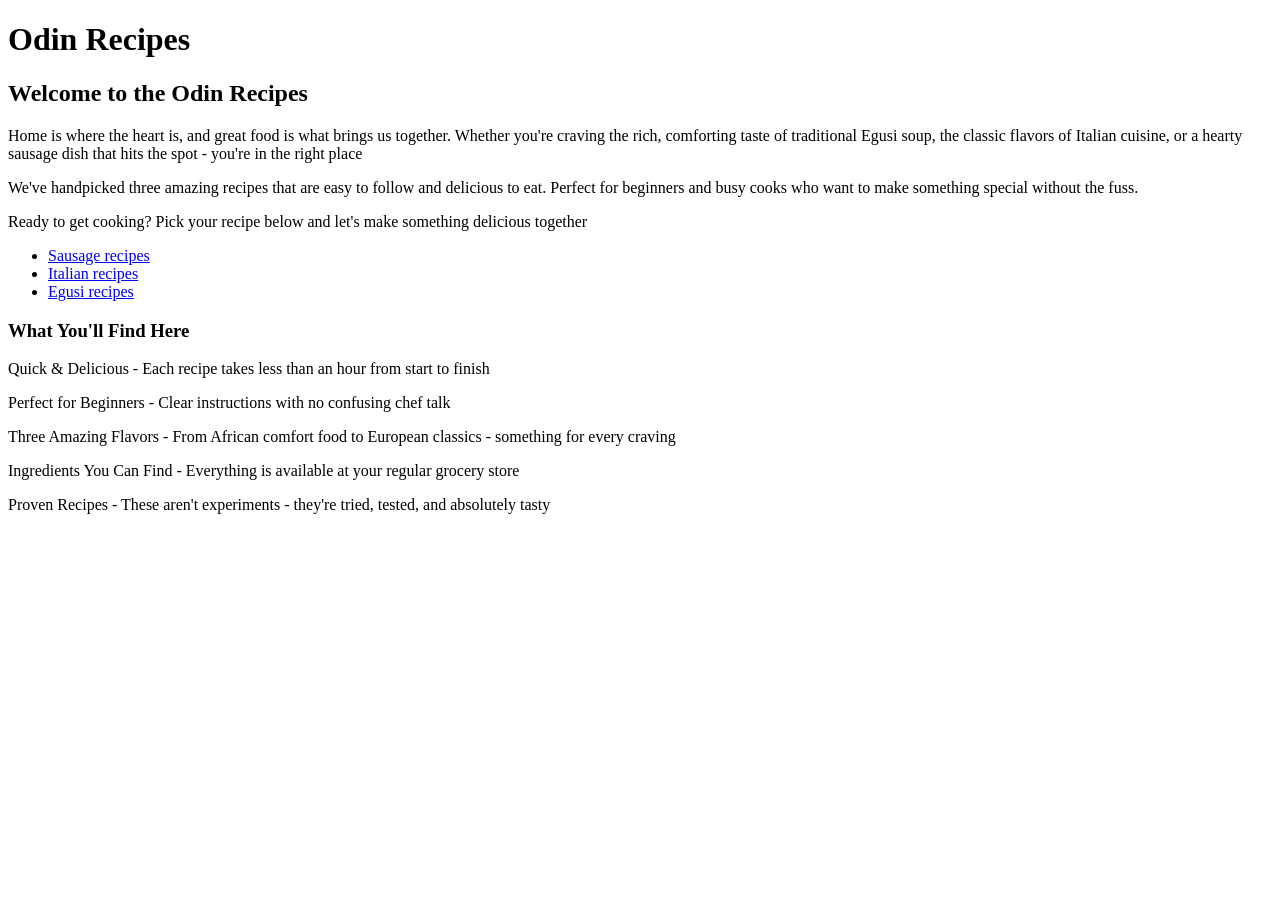
==== index.html @ bfd6abd8 "Added recipe website with Egusi, Italian, and Sausage recipes" ====
<!DOCTYPE html>
<html lang="en">
<head>
    <meta charset="UTF-8">
    <meta name="viewport" content="width=device-width, initial-scale=1.0">
    <title>Home</title>
</head>
<body>
    <h1>Odin Recipes</h1>
    <h2>Welcome to the Odin Recipes</h2>
    <p>Home is where the heart is, and great food is what brings us together. Whether you're craving the rich, comforting taste of traditional Egusi soup, the classic flavors of Italian cuisine, or a hearty sausage dish that hits the spot - you're in the right place</p>
    <p>We've handpicked three amazing recipes that are easy to follow and delicious to eat. Perfect for beginners and busy cooks who want to make something special without the fuss.</p>
    <p>Ready to get cooking? Pick your recipe below and let's make something delicious together</p>
    <ul>
        <li><a href="recipes/Sausage.html">Sausage recipes</a></li>
        <li><a href="recipes/Italian.html">Italian recipes</a></li>
        <li><a href="recipes/Egusi.html">Egusi recipes</a></li>
    </ul>
    <H3>What You'll Find Here</H3>
    <p>Quick & Delicious - Each recipe takes less than an hour from start to finish</p>
    <p>Perfect for Beginners - Clear instructions with no confusing chef talk</p>
    <p>Three Amazing Flavors - From African comfort food to European classics - something for every craving</p>
    <p>Ingredients You Can Find - Everything is available at your regular grocery store</p>
    <p>Proven Recipes - These aren't experiments - they're tried, tested, and absolutely tasty</p>
</body>
</html>
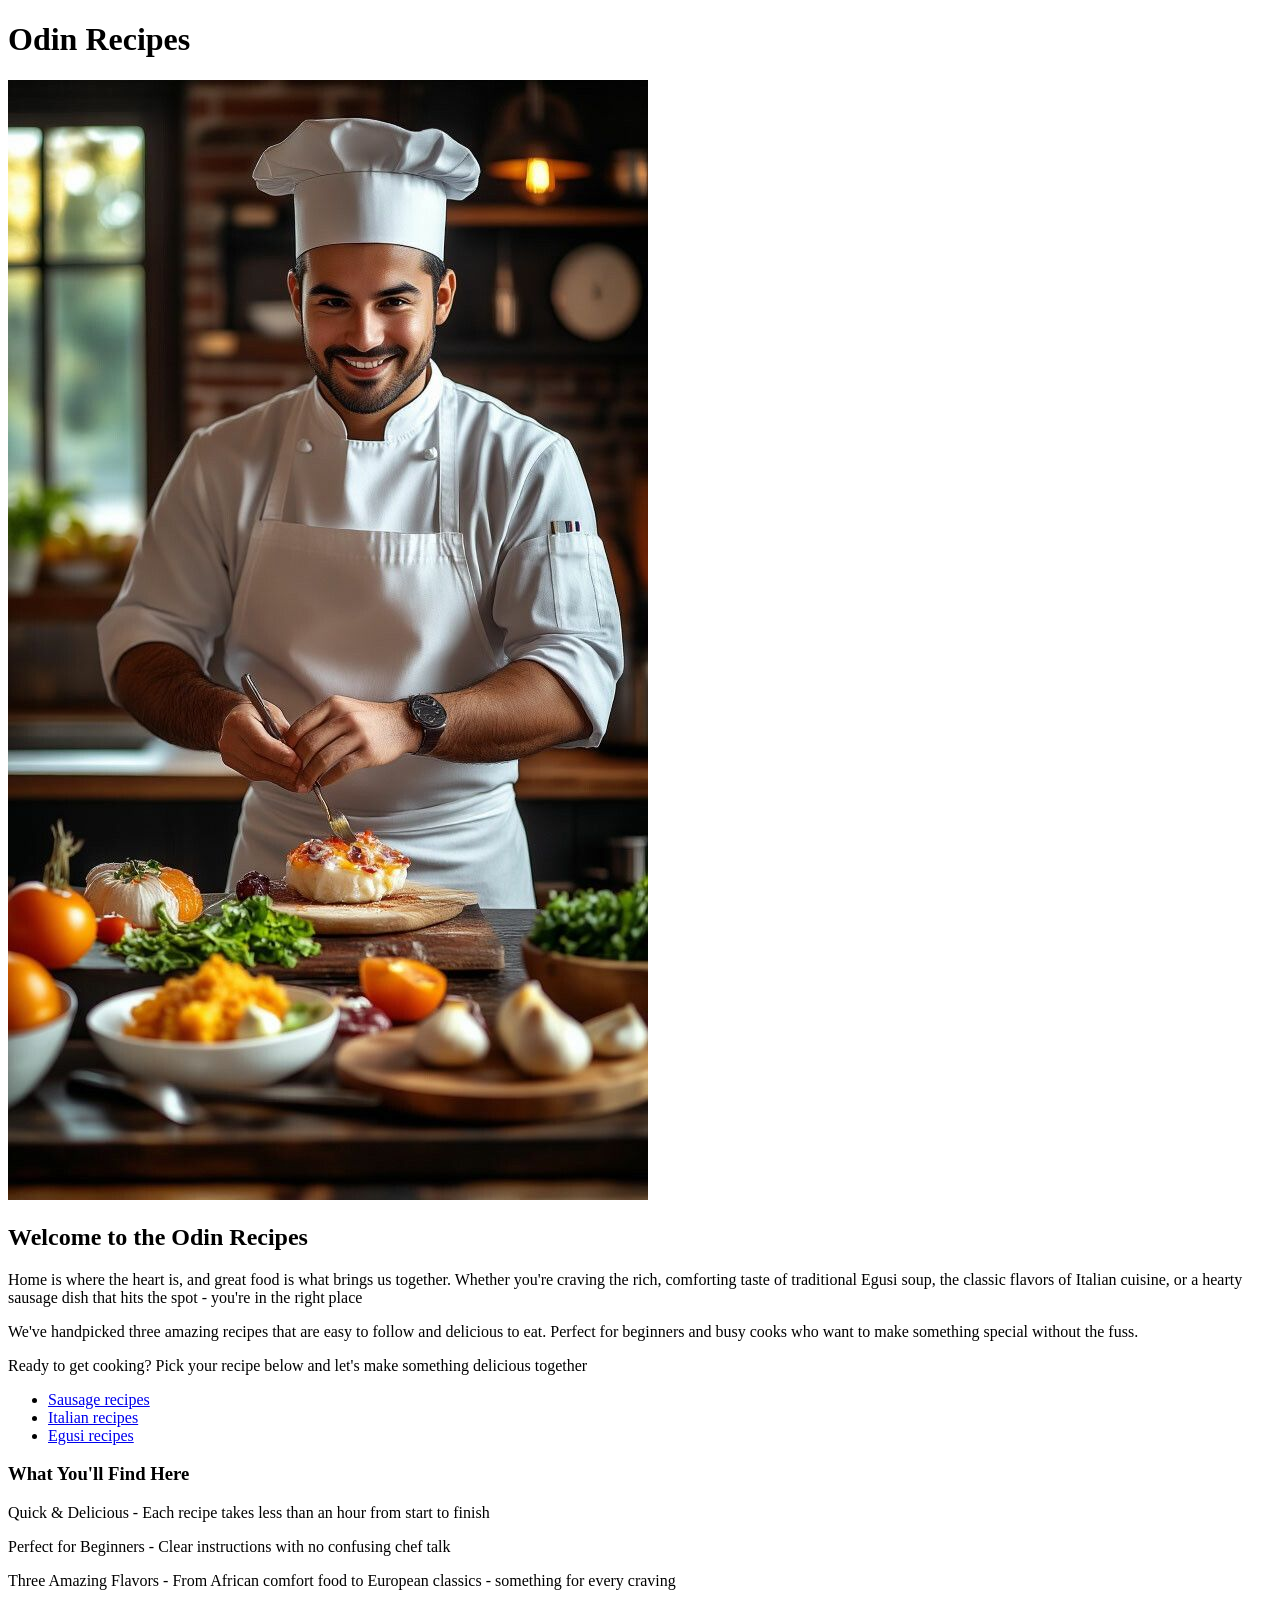
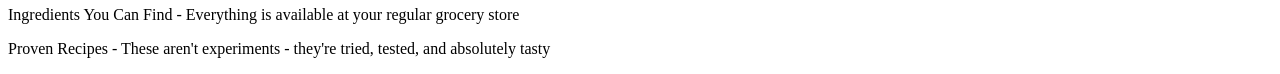
==== commit de74603d: "Add chef photo to recipe home page Added a chef photo to the home page for a more professional look." ====
--- a/index.html
+++ b/index.html
@@ -1,15 +1,21 @@
 <!DOCTYPE html>
 <html lang="en">
+
 <head>
     <meta charset="UTF-8">
     <meta name="viewport" content="width=device-width, initial-scale=1.0">
     <title>Home</title>
 </head>
+
 <body>
     <h1>Odin Recipes</h1>
+    <img src="images/chef.jpg" alt="a photo of a chef">
     <h2>Welcome to the Odin Recipes</h2>
-    <p>Home is where the heart is, and great food is what brings us together. Whether you're craving the rich, comforting taste of traditional Egusi soup, the classic flavors of Italian cuisine, or a hearty sausage dish that hits the spot - you're in the right place</p>
-    <p>We've handpicked three amazing recipes that are easy to follow and delicious to eat. Perfect for beginners and busy cooks who want to make something special without the fuss.</p>
+    <p>Home is where the heart is, and great food is what brings us together. Whether you're craving the rich,
+        comforting taste of traditional Egusi soup, the classic flavors of Italian cuisine, or a hearty sausage dish
+        that hits the spot - you're in the right place</p>
+    <p>We've handpicked three amazing recipes that are easy to follow and delicious to eat. Perfect for beginners and
+        busy cooks who want to make something special without the fuss.</p>
     <p>Ready to get cooking? Pick your recipe below and let's make something delicious together</p>
     <ul>
         <li><a href="recipes/Sausage.html">Sausage recipes</a></li>
@@ -23,4 +29,5 @@
     <p>Ingredients You Can Find - Everything is available at your regular grocery store</p>
     <p>Proven Recipes - These aren't experiments - they're tried, tested, and absolutely tasty</p>
 </body>
+
 </html>
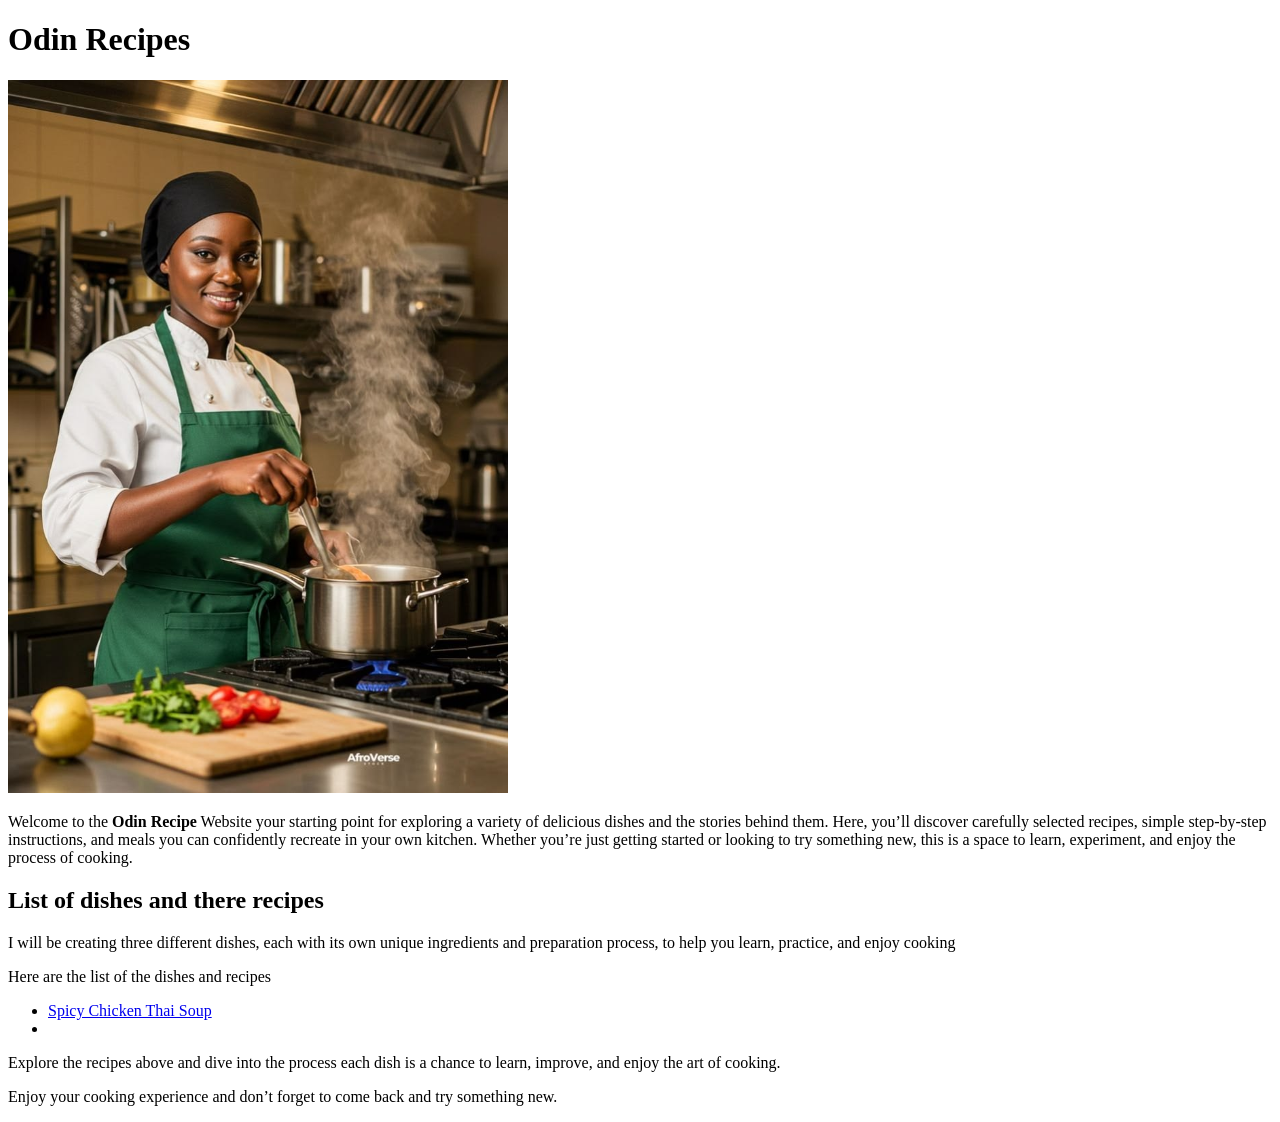
==== commit 4d4567cd: "Add chef image to homepage Included a chef visual on homepage for better design appeal" ====
--- a/index.html
+++ b/index.html
@@ -1,33 +1,33 @@
-<!DOCTYPE html>
+<!doctype html>
 <html lang="en">
 
 <head>
     <meta charset="UTF-8">
     <meta name="viewport" content="width=device-width, initial-scale=1.0">
-    <title>Home</title>
+    <title>Document</title>
 </head>
 
 <body>
     <h1>Odin Recipes</h1>
-    <img src="images/chef.jpg" alt="a photo of a chef">
-    <h2>Welcome to the Odin Recipes</h2>
-    <p>Home is where the heart is, and great food is what brings us together. Whether you're craving the rich,
-        comforting taste of traditional Egusi soup, the classic flavors of Italian cuisine, or a hearty sausage dish
-        that hits the spot - you're in the right place</p>
-    <p>We've handpicked three amazing recipes that are easy to follow and delicious to eat. Perfect for beginners and
-        busy cooks who want to make something special without the fuss.</p>
-    <p>Ready to get cooking? Pick your recipe below and let's make something delicious together</p>
+    <img src="./images/chef.jpg" alt="an african chef" width="500px" height="auto">
+    <p>Welcome to the <strong>Odin Recipe</strong> Website your starting point for exploring a variety of delicious
+        dishes and the
+        stories behind them. Here, you’ll discover carefully selected recipes, simple step-by-step instructions, and
+        meals you can confidently recreate in your own kitchen. Whether you’re just getting started or looking to try
+        something new, this is a space to learn, experiment, and enjoy the process of cooking.</p>
+    <h2>List of dishes and there recipes</h2>
+    <p>I will be creating three different dishes, each with its own unique ingredients and preparation process, to help
+        you learn, practice, and enjoy cooking</p>
+    <p>Here are the list of the dishes and recipes</p>
     <ul>
-        <li><a href="recipes/Sausage.html">Sausage recipes</a></li>
-        <li><a href="recipes/Italian.html">Italian recipes</a></li>
-        <li><a href="recipes/Egusi.html">Egusi recipes</a></li>
+        <li><a href="./Recipes/thai-soup.html" rel="link to the Spicy Chicken Thai Soup" target="_blank">Spicy Chicken
+                Thai Soup</a>
+        </li>
+        <li></li>
     </ul>
-    <H3>What You'll Find Here</H3>
-    <p>Quick & Delicious - Each recipe takes less than an hour from start to finish</p>
-    <p>Perfect for Beginners - Clear instructions with no confusing chef talk</p>
-    <p>Three Amazing Flavors - From African comfort food to European classics - something for every craving</p>
-    <p>Ingredients You Can Find - Everything is available at your regular grocery store</p>
-    <p>Proven Recipes - These aren't experiments - they're tried, tested, and absolutely tasty</p>
+    <p>Explore the recipes above and dive into the process each dish is a chance to learn, improve, and enjoy the art of
+        cooking.</p>
+    <p>Enjoy your cooking experience and don’t forget to come back and try something new.</p>
 </body>
 
 </html>
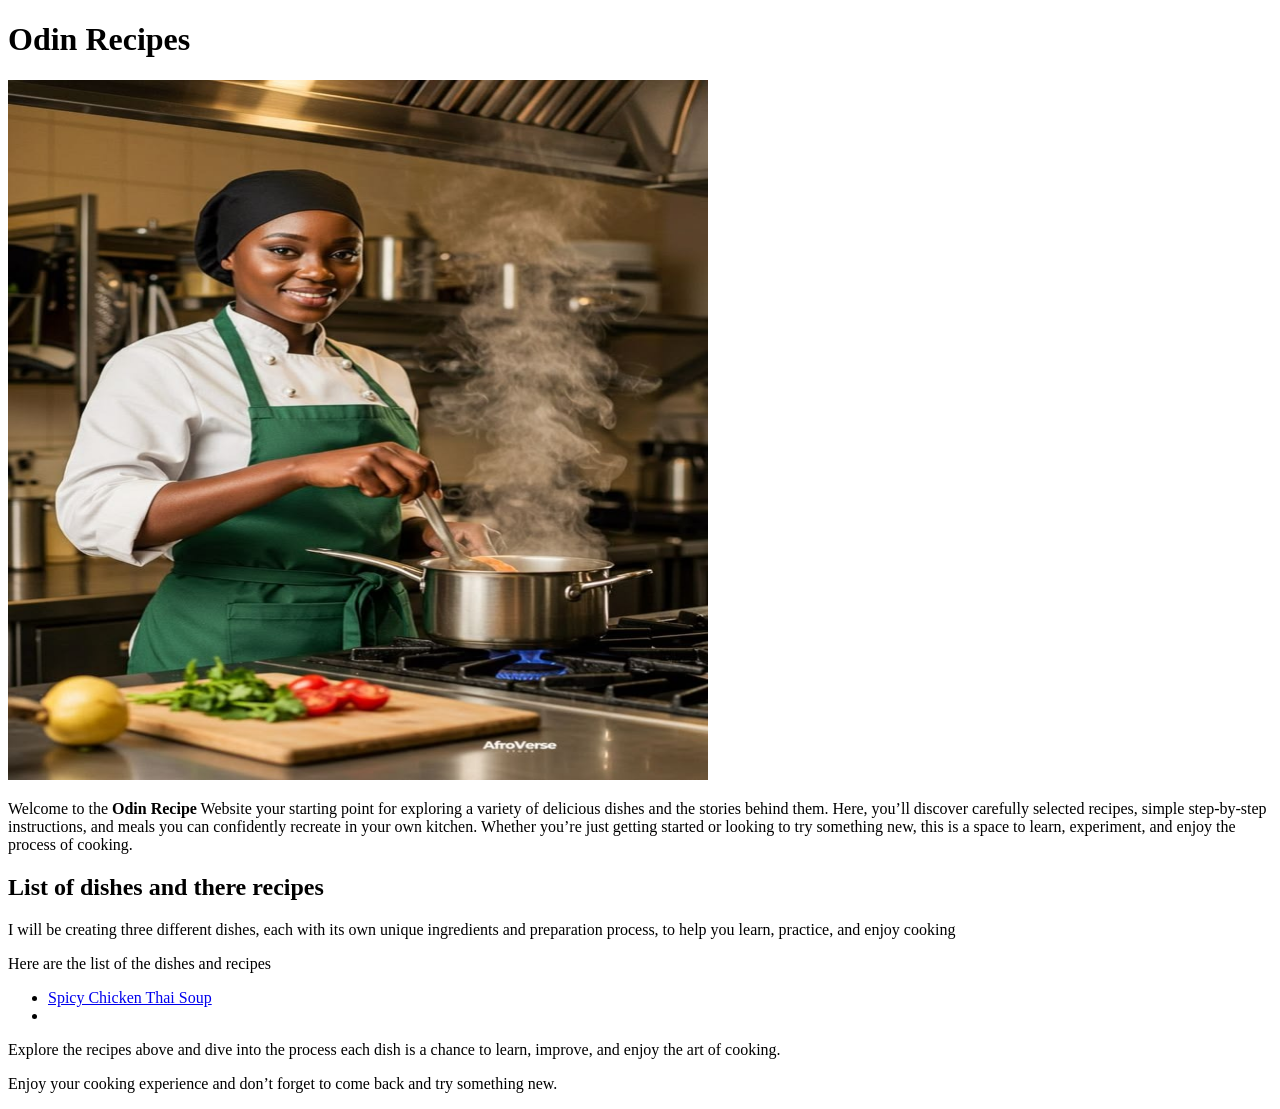
==== commit 17232e59: "Remove px from HTML width attributes Removed px since you cant use px in HTML attributes" ====
--- a/index.html
+++ b/index.html
@@ -9,7 +9,7 @@
 
 <body>
     <h1>Odin Recipes</h1>
-    <img src="./images/chef.jpg" alt="an african chef" width="500px" height="auto">
+    <img src="./images/chef.jpg" alt="an african chef" width="700" height="700">
     <p>Welcome to the <strong>Odin Recipe</strong> Website your starting point for exploring a variety of delicious
         dishes and the
         stories behind them. Here, you’ll discover carefully selected recipes, simple step-by-step instructions, and
@@ -20,7 +20,8 @@
         you learn, practice, and enjoy cooking</p>
     <p>Here are the list of the dishes and recipes</p>
     <ul>
-        <li><a href="./Recipes/thai-soup.html" rel="link to the Spicy Chicken Thai Soup" target="_blank">Spicy Chicken
+        <li><a href="./Recipes/thai-soup.html" rel="link to the Spicy Chicken Thai Soup" target="_blank">Spicy
+                Chicken
                 Thai Soup</a>
         </li>
         <li></li>
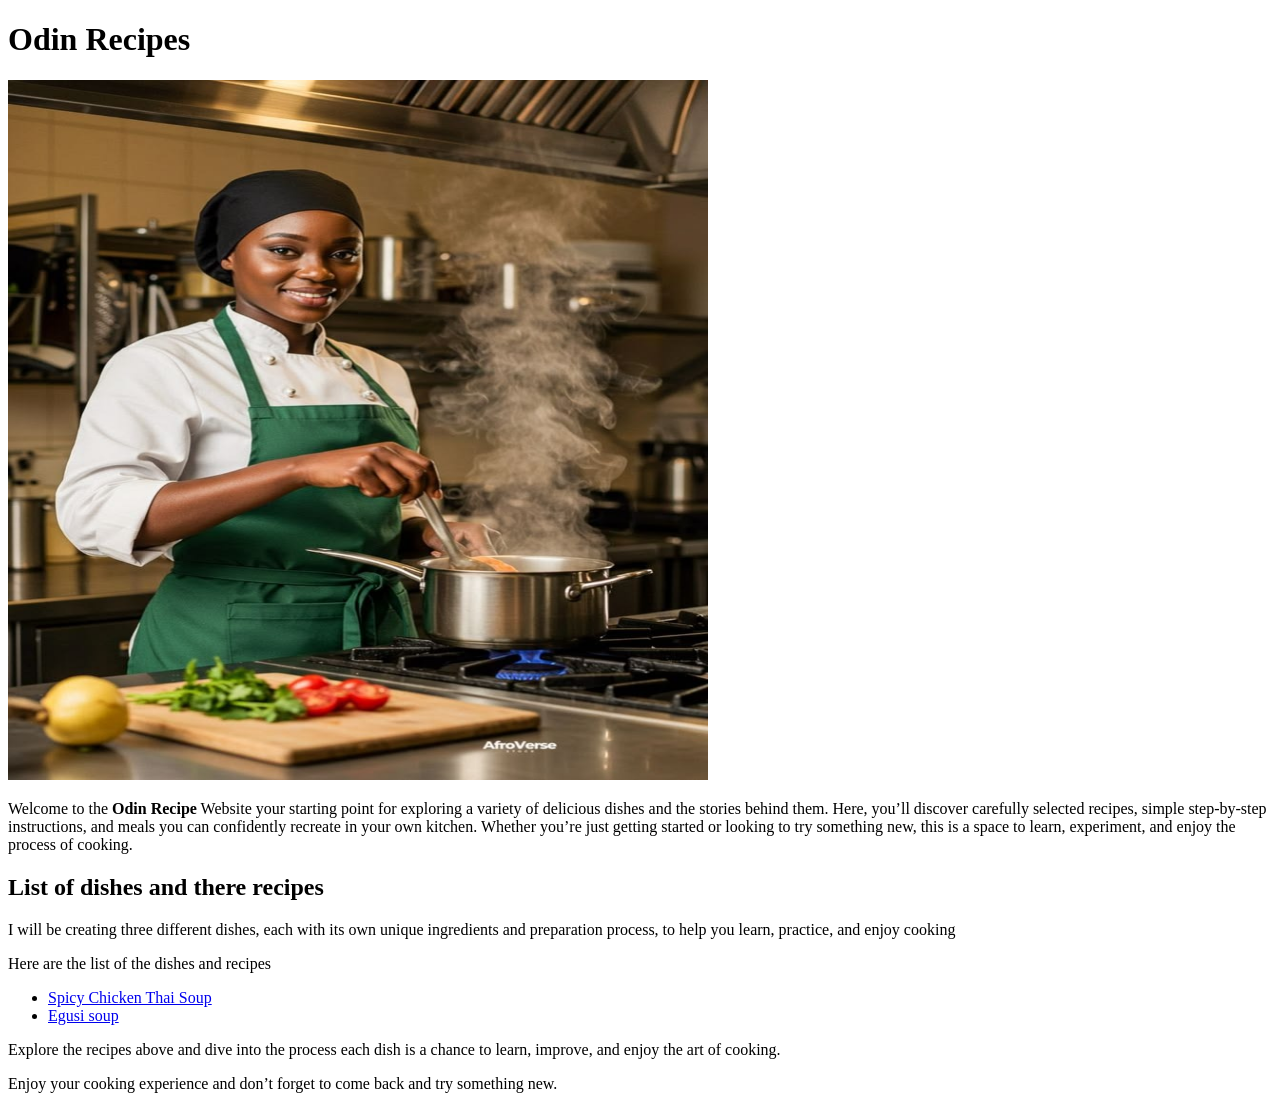
==== commit b22da936: "Add image to enhance page layout Inserted image to improve visual appearance and design" ====
--- a/index.html
+++ b/index.html
@@ -24,7 +24,7 @@
                 Chicken
                 Thai Soup</a>
         </li>
-        <li></li>
+        <li><a href="./Recipes/Egusi-Soup.html" rel="link to the egusi soul" target="_blank">Egusi soup</a></li>
     </ul>
     <p>Explore the recipes above and dive into the process each dish is a chance to learn, improve, and enjoy the art of
         cooking.</p>
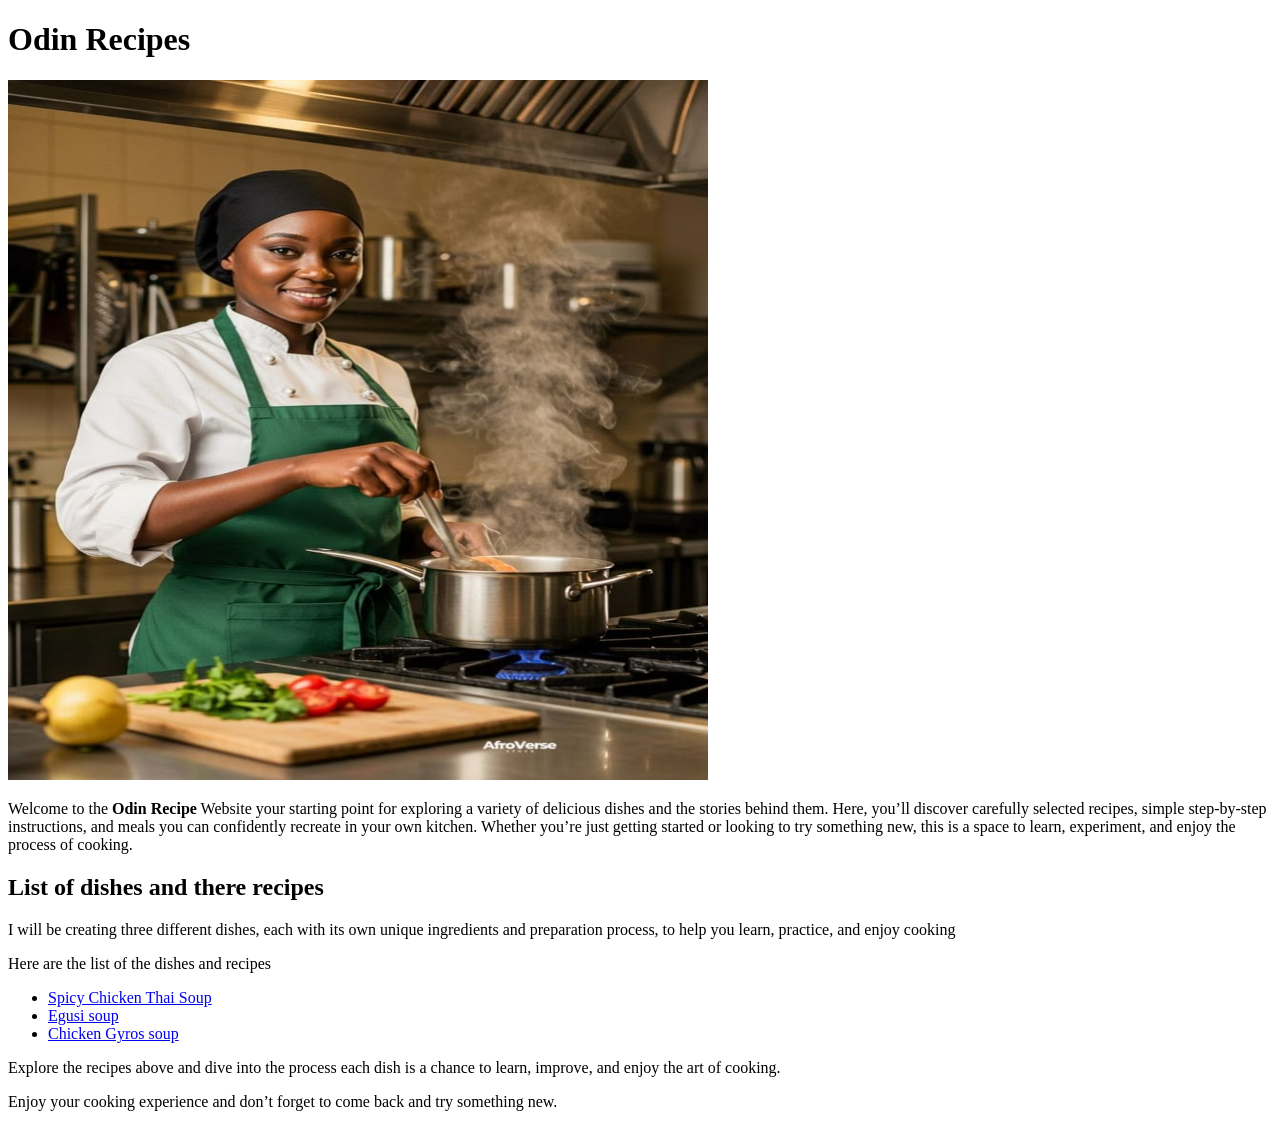
==== commit 2a280394: "Link main page to another homepage Added navigation link from main page to secondary homepage" ====
--- a/index.html
+++ b/index.html
@@ -25,6 +25,8 @@
                 Thai Soup</a>
         </li>
         <li><a href="./Recipes/Egusi-Soup.html" rel="link to the egusi soul" target="_blank">Egusi soup</a></li>
+        <li><a href="./Recipes/Chicken-Gyros.html" rel="link to the chicken-Gyros" target="_blank">Chicken Gyros
+                soup</a></li>
     </ul>
     <p>Explore the recipes above and dive into the process each dish is a chance to learn, improve, and enjoy the art of
         cooking.</p>
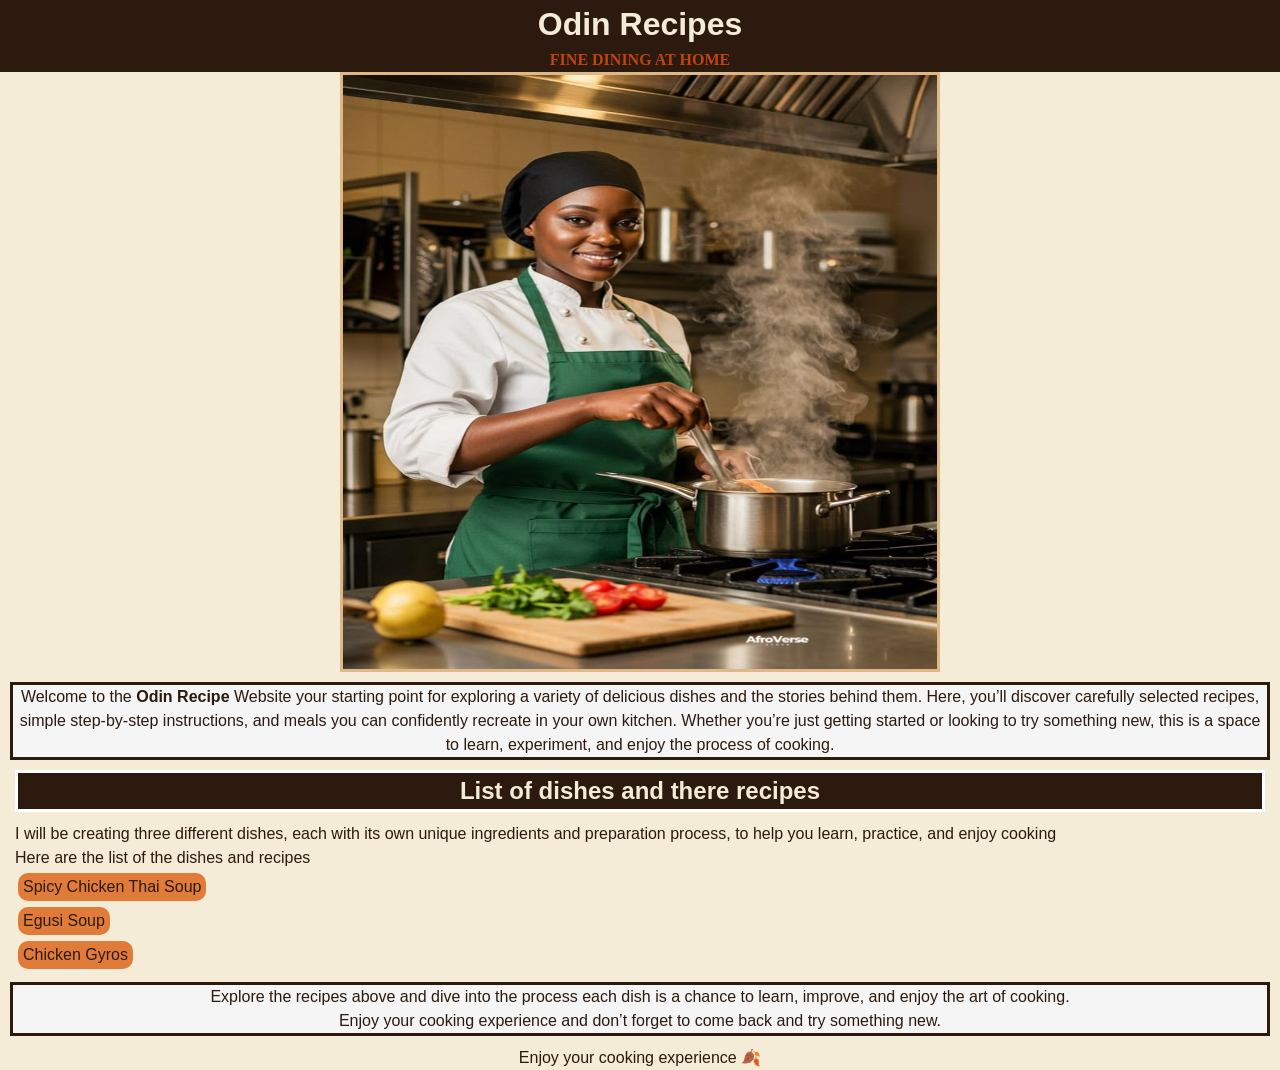
==== commit 98252f14: "Practice styling homepage with CSS Practiced applying CSS styles to improve homepage layout" ====
--- a/index.html
+++ b/index.html
@@ -2,35 +2,60 @@
 <html lang="en">
 
 <head>
-    <meta charset="UTF-8">
-    <meta name="viewport" content="width=device-width, initial-scale=1.0">
-    <title>Document</title>
+  <meta charset="UTF-8" />
+  <meta name="viewport" content="width=device-width, initial-scale=1.0" />
+  <title>Document</title>
+  <link rel="stylesheet" href="style.css/style.css" />
 </head>
 
 <body>
+  <div class="hero">
     <h1>Odin Recipes</h1>
-    <img src="./images/chef.jpg" alt="an african chef" width="700" height="700">
-    <p>Welcome to the <strong>Odin Recipe</strong> Website your starting point for exploring a variety of delicious
-        dishes and the
-        stories behind them. Here, you’ll discover carefully selected recipes, simple step-by-step instructions, and
-        meals you can confidently recreate in your own kitchen. Whether you’re just getting started or looking to try
-        something new, this is a space to learn, experiment, and enjoy the process of cooking.</p>
-    <h2>List of dishes and there recipes</h2>
-    <p>I will be creating three different dishes, each with its own unique ingredients and preparation process, to help
-        you learn, practice, and enjoy cooking</p>
+    <h4 class="fine">FINE DINING AT HOME</h4>
+    <img src="./images/chef.jpg" alt="an african chef" width="600" height="600" />
+  </div>
+  <div class="intro">
+    <p>
+      Welcome to the <strong>Odin Recipe</strong> Website your starting point
+      for exploring a variety of delicious dishes and the stories behind them.
+      Here, you’ll discover carefully selected recipes, simple step-by-step
+      instructions, and meals you can confidently recreate in your own kitchen.
+      Whether you’re just getting started or looking to try something new, this
+      is a space to learn, experiment, and enjoy the process of cooking.
+    </p>
+  </div>
+  <div class="recipes">
+    <h2 class="head">List of dishes and there recipes</h2>
+    <p>
+      I will be creating three different dishes, each with its own unique
+      ingredients and preparation process, to help you learn, practice, and
+      enjoy cooking
+    </p>
     <p>Here are the list of the dishes and recipes</p>
-    <ul>
-        <li><a href="./Recipes/thai-soup.html" rel="link to the Spicy Chicken Thai Soup" target="_blank">Spicy
-                Chicken
-                Thai Soup</a>
+    <div class="recipes-list">
+      <ul>
+        <li>
+          <a href="./Recipes/thai-soup.html" class="button" target="_blank">Spicy Chicken Thai Soup</a>
         </li>
-        <li><a href="./Recipes/Egusi-Soup.html" rel="link to the egusi soul" target="_blank">Egusi soup</a></li>
-        <li><a href="./Recipes/Chicken-Gyros.html" rel="link to the chicken-Gyros" target="_blank">Chicken Gyros
-                soup</a></li>
-    </ul>
-    <p>Explore the recipes above and dive into the process each dish is a chance to learn, improve, and enjoy the art of
-        cooking.</p>
-    <p>Enjoy your cooking experience and don’t forget to come back and try something new.</p>
+        <li>
+          <a href="./Recipes/Egusi-Soup.html" class="button" target="_blank">Egusi Soup</a>
+        <li>
+          <a href="./Recipes/Chicken-Gyros.html" class="button" target="_blank">Chicken Gyros</a>
+      </ul>
+    </div>
+  </div>
+  <div class="footer">
+    <p>
+      Explore the recipes above and dive into the process each dish is a chance
+      to learn, improve, and enjoy the art of cooking.
+    </p>
+    <p>
+      Enjoy your cooking experience and don’t forget to come back and try
+      something new.
+    </p>
+  </div>
+  <p class="enjoy">Enjoy your cooking experience 🍂</p>
+
 </body>
 
 </html>
--- a/style.css/style.css
+++ b/style.css/style.css
@@ -0,0 +1,99 @@
+* {
+  margin: 0;
+  padding: 0;
+  box-sizing: border-box;
+}
+
+h1 {
+  font-family: "Playfair Display", sans-serif;
+}
+
+:root {
+  --color-dark-brown: #2c1a0e;
+  --color-terracotta: #c1440e;
+  --color-warm-orange: #e07b39;
+  --color-cream: #f5ecd7;
+  --color-soft-white: #fdfaf4;
+}
+body {
+  font-family: "lato", sans-serif;
+  font-size: 16px;
+  line-height: 1.5;
+  background-color: var(--color-cream);
+  color: var(--color-dark-brown);
+}
+
+img {
+  max-width: 100%;
+  display: block;
+}
+
+a {
+  text-decoration: none;
+  color: inherit;
+}
+
+ul,
+ol {
+  list-style: none;
+  padding: 0;
+  margin: 0;
+}
+
+button {
+  cursor: pointer;
+  border: none;
+  background: none;
+  font-family: inherit;
+  font-size: inherit;
+}
+
+h1,
+h4 {
+  background-color: var(--color-dark-brown);
+  color: var(--color-cream);
+  text-align: center;
+}
+
+.fine {
+  color: var(--color-terracotta);
+  font-family: fantasy;
+}
+
+img {
+  margin: 0 auto;
+  border: solid burlywood;
+}
+
+.intro,
+.footer {
+  background-color: whitesmoke;
+  text-align: center;
+  margin: 10px;
+  border: solid var(--color-dark-brown);
+}
+
+.recipes {
+  margin-left: 15px;
+}
+
+.head {
+  background-color: var(--color-dark-brown);
+  color: var(--color-cream);
+  text-align: center;
+  border: solid white;
+  margin-bottom: 10px;
+  margin-right: 15px;
+}
+
+.button {
+  display: inline-block;
+  background-color: #e07b39;
+  margin: 3px;
+  padding: 2px 5px;
+  border-radius: 10px;
+}
+
+.enjoy {
+  text-align: center;
+}
